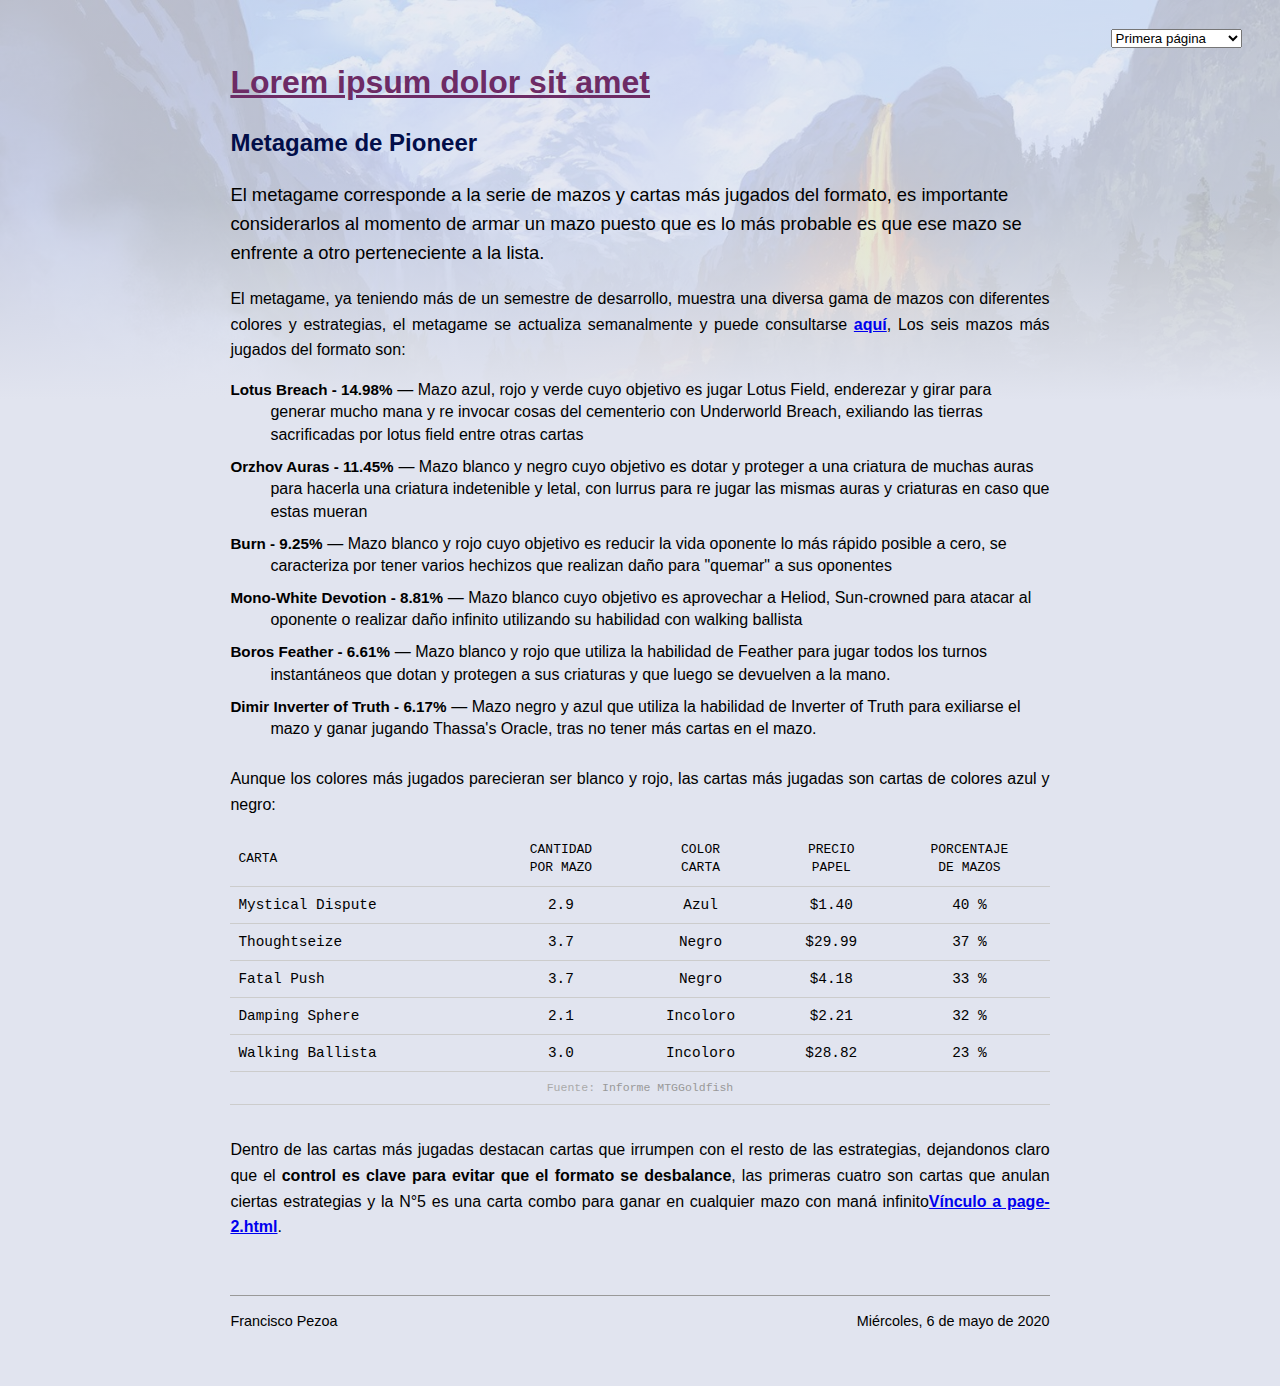
==== page-1.html @ 02c647c9 "Add files via upload" ====
<!DOCTYPE html>
<html lang="es">

<head>
<!-- COMMON TAGS -->
<meta charset="utf-8">
<title>Pioneer en Magic</title>
<!-- Search Engine -->
<meta name="description" content="Página sobre Pioneer, el nuevo formato de Magic the Gathering">
<meta name="image" content="https://panshios.github.io/clase-09/image-meta.jpg">
<!-- Schema.org for Google -->
<meta itemprop="name" content="Pioneer en Magic">
<meta itemprop="description" content="Página sobre Pioneer, el nuevo formato de Magic the Gathering">
<meta itemprop="image" content="https://panshios.github.io/clase-09/image-meta.jpg">
<!-- Twitter -->
<meta name="twitter:card" content="summary">
<meta name="twitter:title" content="Pioneer en Magic">
<meta name="twitter:description" content="Página sobre Pioneer, el nuevo formato de Magic the Gathering">
<!-- Open Graph general (Facebook, Pinterest & Google+) -->
<meta name="og:title" content="Pioneer en Magic">
<meta name="og:description" content="Página sobre Pioneer, el nuevo formato de Magic the Gathering">
<meta name="og:type" content="website">
    <link rel="stylesheet" href="estilo.css">
</head>

<body>
    <nav>
        <select onchange="if (this.value) window.location.href=this.value">
            <option value="index.html">Página de portada</option>
            <option value="page-1.html" selected>Primera página</option>
            <option value="page-2.html">Segunda página</option>
        </select>
    </nav>
    <div class="container">
        <header>
            <h1><a href="index.html">Lorem ipsum dolor sit amet</a></h1>
        </header>
        <section>
            <h2>Metagame de Pioneer</h2>
            <p>El metagame corresponde a la serie de mazos y cartas más jugados del formato, es importante considerarlos al momento de armar un mazo puesto que es lo más probable es que ese mazo se enfrente a otro perteneciente a la lista.</p>
            <p>El metagame, ya teniendo más de un semestre de desarrollo, muestra una diversa gama de mazos con diferentes colores y estrategias, el metagame se actualiza semanalmente y puede consultarse <a href="https://www.mtggoldfish.com/metagame/pioneer#paper" target="_blank" rel="nofollow" title="Pioneer Metagame MTGGoldfish">aquí</a>, Los seis mazos más jugados del formato son:</p>
            <dl>
                <dt>Lotus Breach - 14.98%</dt>
                <dd>Mazo azul, rojo y verde cuyo objetivo es jugar Lotus Field, enderezar y girar para generar mucho mana y re invocar cosas del cementerio con Underworld Breach, exiliando las tierras sacrificadas por lotus field entre otras cartas</dd>
                <dt>Orzhov Auras - 11.45%</dt>
                <dd>Mazo blanco y negro cuyo objetivo es dotar y proteger a una criatura de muchas auras para hacerla una criatura indetenible y letal, con lurrus para re jugar las mismas auras y criaturas en caso que estas mueran</dd>
                <dt>Burn - 9.25%</dt>
                <dd>Mazo blanco y rojo cuyo objetivo es reducir la vida oponente lo más rápido posible a cero, se caracteriza por tener varios hechizos que realizan daño para "quemar" a sus oponentes</dd>
                <dt>Mono-White Devotion - 8.81%</dt>
                <dd>Mazo blanco cuyo objetivo es aprovechar a Heliod, Sun-crowned para atacar al oponente o realizar daño infinito utilizando su habilidad con walking ballista</dd>
                <dt>Boros Feather - 6.61%</dt>
                <dd>Mazo blanco y rojo que utiliza la habilidad de Feather para jugar todos los turnos instantáneos que dotan y protegen a sus criaturas y que luego se devuelven a la mano.</dd>
                <dt>Dimir Inverter of Truth - 6.17%</dt>
                <dd>Mazo negro y azul que utiliza la habilidad de Inverter of Truth para exiliarse el mazo y ganar jugando Thassa's Oracle, tras no tener más cartas en el mazo.</dd>          
            </dl>
            <p>Aunque los colores más jugados parecieran ser blanco y rojo, las cartas más jugadas son cartas de colores azul y negro:</p>
            <table>

                <thead>
                    <tr>
                        <th scope="col">CARTA</th>
                        <th scope="col">CANTIDAD
                            <br/>POR MAZO</th>
                        <th scope="col"> COLOR
                            <br/>CARTA</th>
                        <th scope="col">PRECIO
                            <br/>PAPEL</th>
                        <th scope="col">PORCENTAJE
                            <br/>DE MAZOS</th>
                    </tr>
                </thead>
                <tbody>
                    <tr>
                        <th scope="row">Mystical Dispute</th>
                        <td>2.9</td>
                        <td>Azul</td>
                        <td>$1.40</td>
                        <td>40 %</td>
                    </tr>
                    <tr>
                        <th scope="row">Thoughtseize</th>
                        <td>3.7</td>
                        <td>Negro</td>
                        <td>$29.99</td>
                        <td>37 %</td>
                    </tr>
                    <tr>
                        <th scope="row">Fatal Push</th>
                        <td>3.7</td>
                        <td>Negro</td>
                        <td>$4.18</td>
                        <td>33 %</td>
                    </tr>
                    <tr>
                        <th scope="row">Damping Sphere</th>
                        <td>2.1</td>
                        <td>Incoloro</td>
                        <td>$2.21</td>
                        <td>32 %</td>
                    </tr>
                    <tr>
                        <th scope="row">Walking Ballista</th>
                        <td>3.0</td>
                        <td>Incoloro</td>
                        <td>$28.82</td>
                        <td>23 %</td>
                    </tr>
                </tbody>
                <tfoot>
                    <tr>
                        <td colspan="5">Fuente: <a href="https://www.mtggoldfish.com/format-staples/pioneer" title="Mtg Goldfish cartas más jugadas de Pioneer">Informe MTGGoldfish</a></td>
                    </tr>
                </tfoot>

            </table>
            <p>Dentro de las cartas más jugadas destacan cartas que irrumpen con el resto de las estrategias, dejandonos claro que el <em>control es clave para evitar que el formato se desbalance</em>, las primeras cuatro son cartas que anulan ciertas estrategias y la N°5 es una carta combo para ganar en cualquier mazo con maná infinito<a href="page-2.html">Vínculo a page-2.html</a>.</p>
        </section>
        <footer>
            <hr>
            <p>Francisco Pezoa <time datetime="2020-05-06" class="derecha">Miércoles, 6 de mayo de 2020</time></p>
        </footer>
    </div>
</body>

</html>
---- estilo.css ----
html, body {
    margin: 0;
    padding: 0;
}

body {
    @import url('https://fonts.googleapis.com/css2?family=Source+Sans+Pro&display=swap');
    color: #000;
    background: linear-gradient(180deg, rgba(225, 228, 239, 0.8) 200px, rgba(225, 228, 239, 0.9) 300px, rgba(225, 228, 239, 1) 400px), url('image-bg.jpg');
    background-size: 100% auto;
    background-repeat: no-repeat;
    font-family: 'Source Sans Pro', sans-serif;
    line-height: 1.4;
}

@media screen and (orientation:portrait) {
    body {
        background-size: cover;
    }
}

a, em, strong {
    font-style: normal;
    font-weight: bold;
}

h1 {
    @import url('https://fonts.googleapis.com/css2?family=Source+Sans+Pro:wght@900&display=swap');
    font-family: 'Source Sans Pro', sans-serif;
    color: #6d2b65;
}

h1 a {
    color: #6d2b65;
}

h1 a:hover {
    color: #7a4083;
}

h2, h3, h4, h5, h6 {
    color:#020e49;
}

hr {
    border:none;
    border-bottom:1px solid #999;
}

nav {
    position: fixed;
    right: 3%;
    top: 3%;
    z-index: 999;
}

div.container {
    padding: 3% 18%;
}

@media screen and (orientation:portrait) {
    div.container {
        padding: 6%;
    }
}

p {
    line-height: 1.6;
    text-align: justify;
    text-justify: auto;
}

h2 + p{
    font-size:115%;
    text-align:left;
}

blockquote {
    padding-bottom: 0.5rem;
}

blockquote p {
    margin: 0 0 .5rem 0;
    padding: 0;
    font-family: Times, 'Times New Roman', serif;
    font-style: italic;
    font-weight: 200;
    font-size: 125%;
    text-align: left;
}

blockquote footer {
    text-align: right;
    padding-right: 1rem;
}

blockquote footer:before {
    content: "— ";
}

dl dt {
    float: left;
    font-weight: bold;
    font-size: 95%;
}

dl dd:before {
    content: " — ";
    padding-left: 0.3rem;
}

dl dd {
    padding-bottom: 0.6rem;
}

ul li, ol li {
    list-style-position: outside;
    margin-bottom: 0.3rem;
}

ul li:last-of-type, ol li:last-of-type {
    margin-bottom: 0.6rem;
}

figure {
    margin: 1.2rem -0.3rem;
    padding: 0;
    background: #fff;
    box-shadow: 0 0 2px rgba(100, 100, 100, .1)
}

figure img {
    width: 100%;
    height: auto;
}

figure figcaption {
    font-size: 80%;
    letter-spacing: 0.05rem;
    text-align: center;
    padding: 0.25rem 0.5rem 0.75rem 0.5rem;
    color: #aaa;  
}

table {
    border-collapse: collapse;
    width: 100%;
    font-family: 'Lucida Console', Monaco, monospace;
    font-weight: 300;
    font-size: 90%;
    text-align: center;
    margin-bottom: 2rem;
}

@media screen and (orientation:portrait) {
    table {
        font-size: 80%;
    }
}

table tbody tr:hover {
    background-color: rgba(255, 255, 255, 0.75);
}

table tr td, table tr th {
    border-bottom: 1px solid #ccc;
    padding: 0.5rem;
}

table thead tr th {
    font-size: 90%;
    font-weight: 500;
}

table thead tr th:first-child {
    text-align: left;
}

table tbody tr th {
    text-align: left;
    font-weight: 300;
}

table tfoot {
    font-size: 80%;
    text-align: center;
    color: #aaa;
}

table tfoot a, figure figcaption a {
    color: #999;
    font-weight: 400;
    text-decoration: none;
}

table tfoot a:hover, figure figcaption a:hover {
    color: #888;
    text-decoration: underline;
}

footer {
    padding-top:2rem;
    font-size: 90%;
}

blockquote footer{
    padding-top:0;
}

.derecha {
    float: right;
}
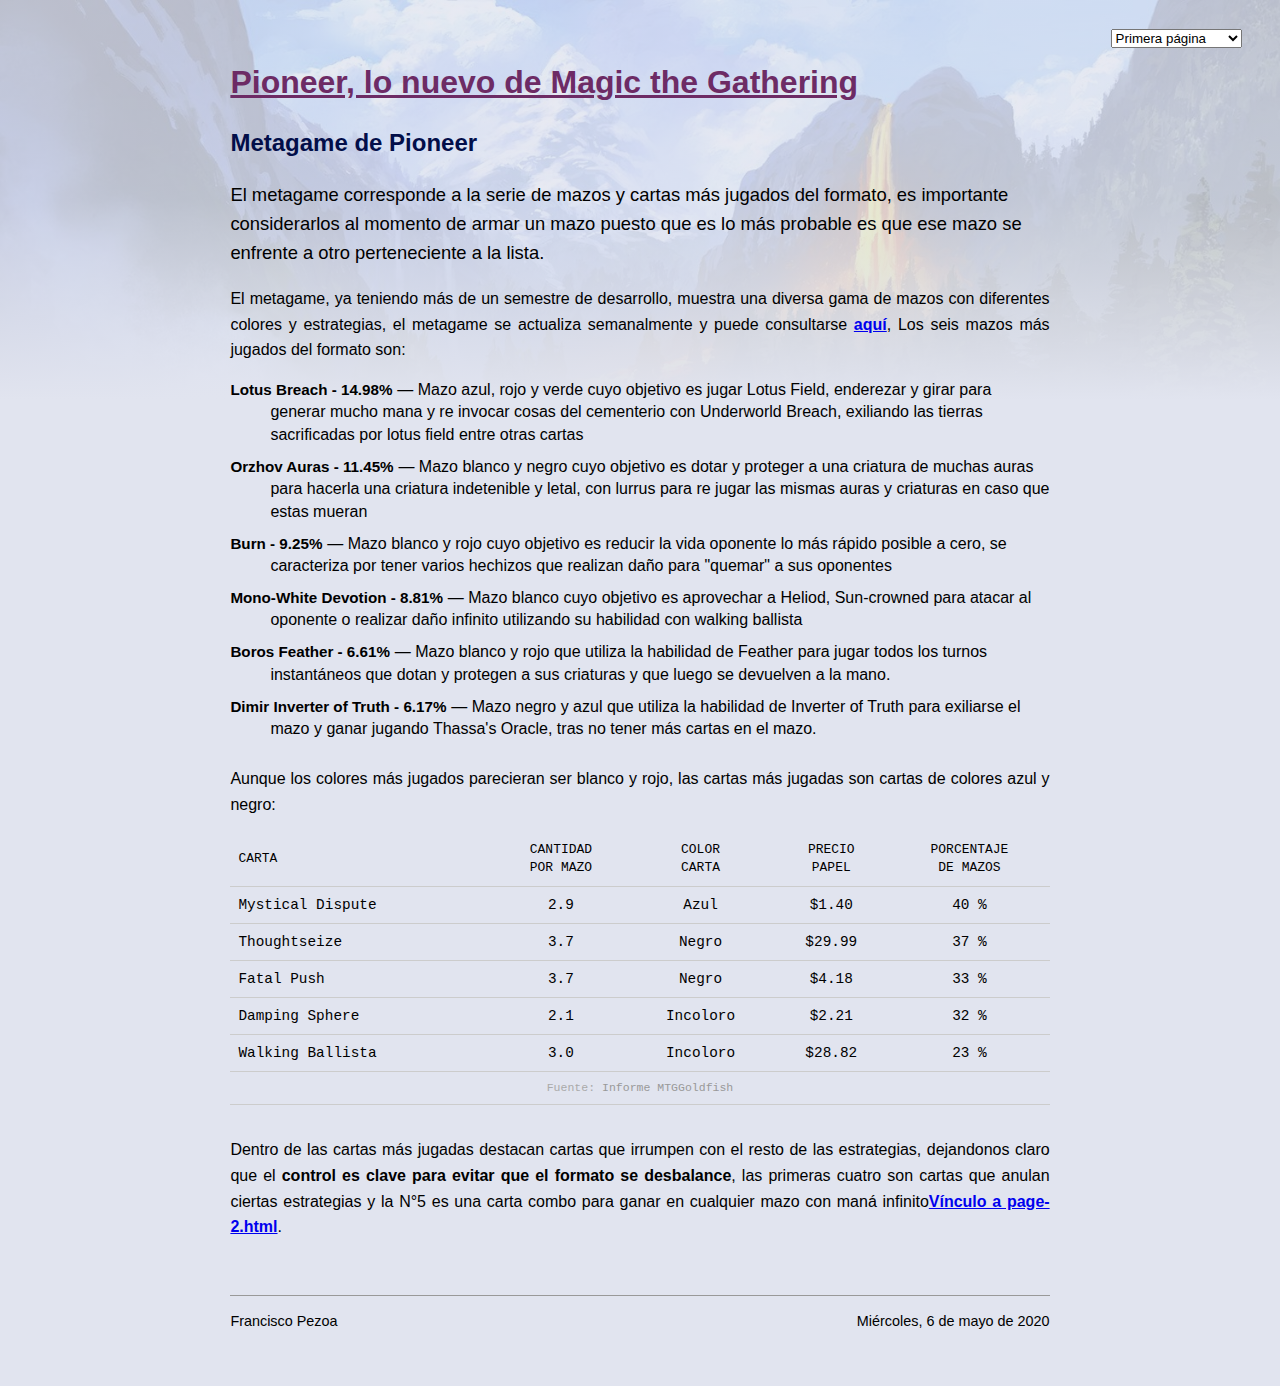
==== commit 109424d2: "Add files via upload" ====
--- a/page-1.html
+++ b/page-1.html
@@ -33,7 +33,7 @@
     </nav>
     <div class="container">
         <header>
-            <h1><a href="index.html">Lorem ipsum dolor sit amet</a></h1>
+            <h1><a href="index.html">Pioneer, lo nuevo de Magic the Gathering</a></h1>
         </header>
         <section>
             <h2>Metagame de Pioneer</h2>
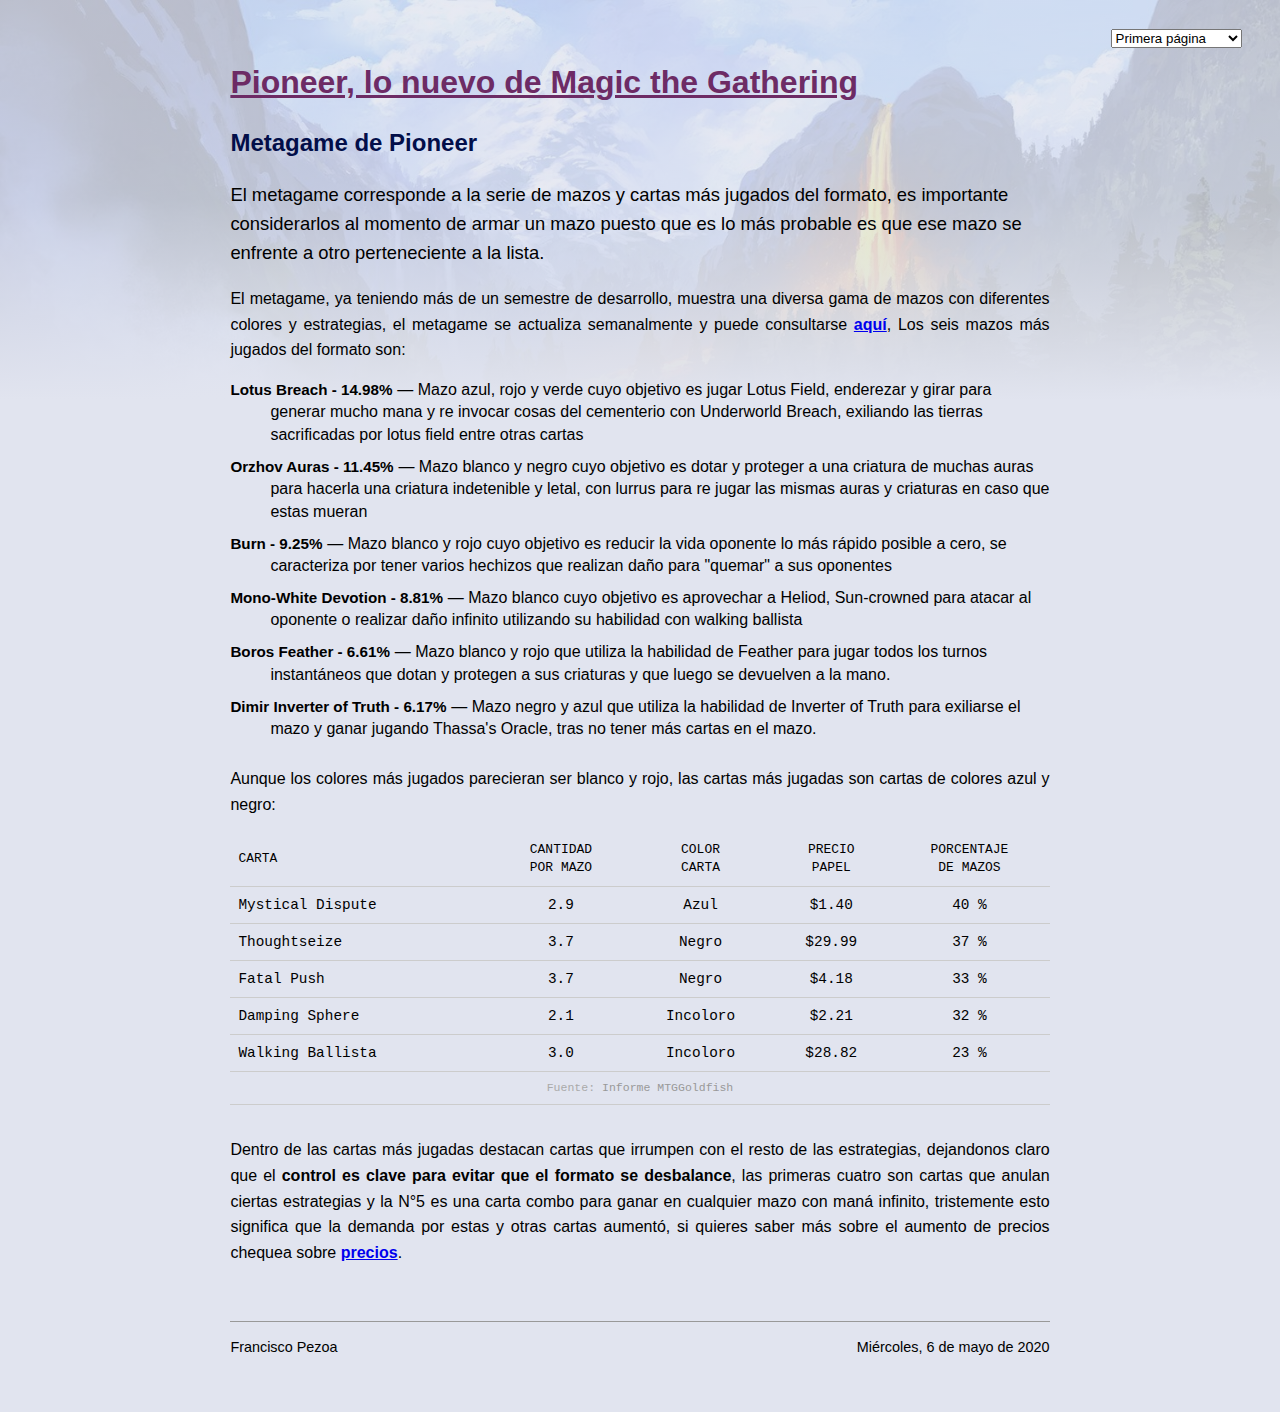
==== commit 5cdcbc17: "Add files via upload" ====
--- a/page-1.html
+++ b/page-1.html
@@ -113,7 +113,7 @@
                 </tfoot>
 
             </table>
-            <p>Dentro de las cartas más jugadas destacan cartas que irrumpen con el resto de las estrategias, dejandonos claro que el <em>control es clave para evitar que el formato se desbalance</em>, las primeras cuatro son cartas que anulan ciertas estrategias y la N°5 es una carta combo para ganar en cualquier mazo con maná infinito<a href="page-2.html">Vínculo a page-2.html</a>.</p>
+            <p>Dentro de las cartas más jugadas destacan cartas que irrumpen con el resto de las estrategias, dejandonos claro que el <em>control es clave para evitar que el formato se desbalance</em>, las primeras cuatro son cartas que anulan ciertas estrategias y la N°5 es una carta combo para ganar en cualquier mazo con maná infinito, tristemente esto significa que la demanda por estas y otras cartas aumentó, si quieres saber más sobre el aumento de precios chequea sobre <a href="page-2.html">precios</a>.</p>
         </section>
         <footer>
             <hr>
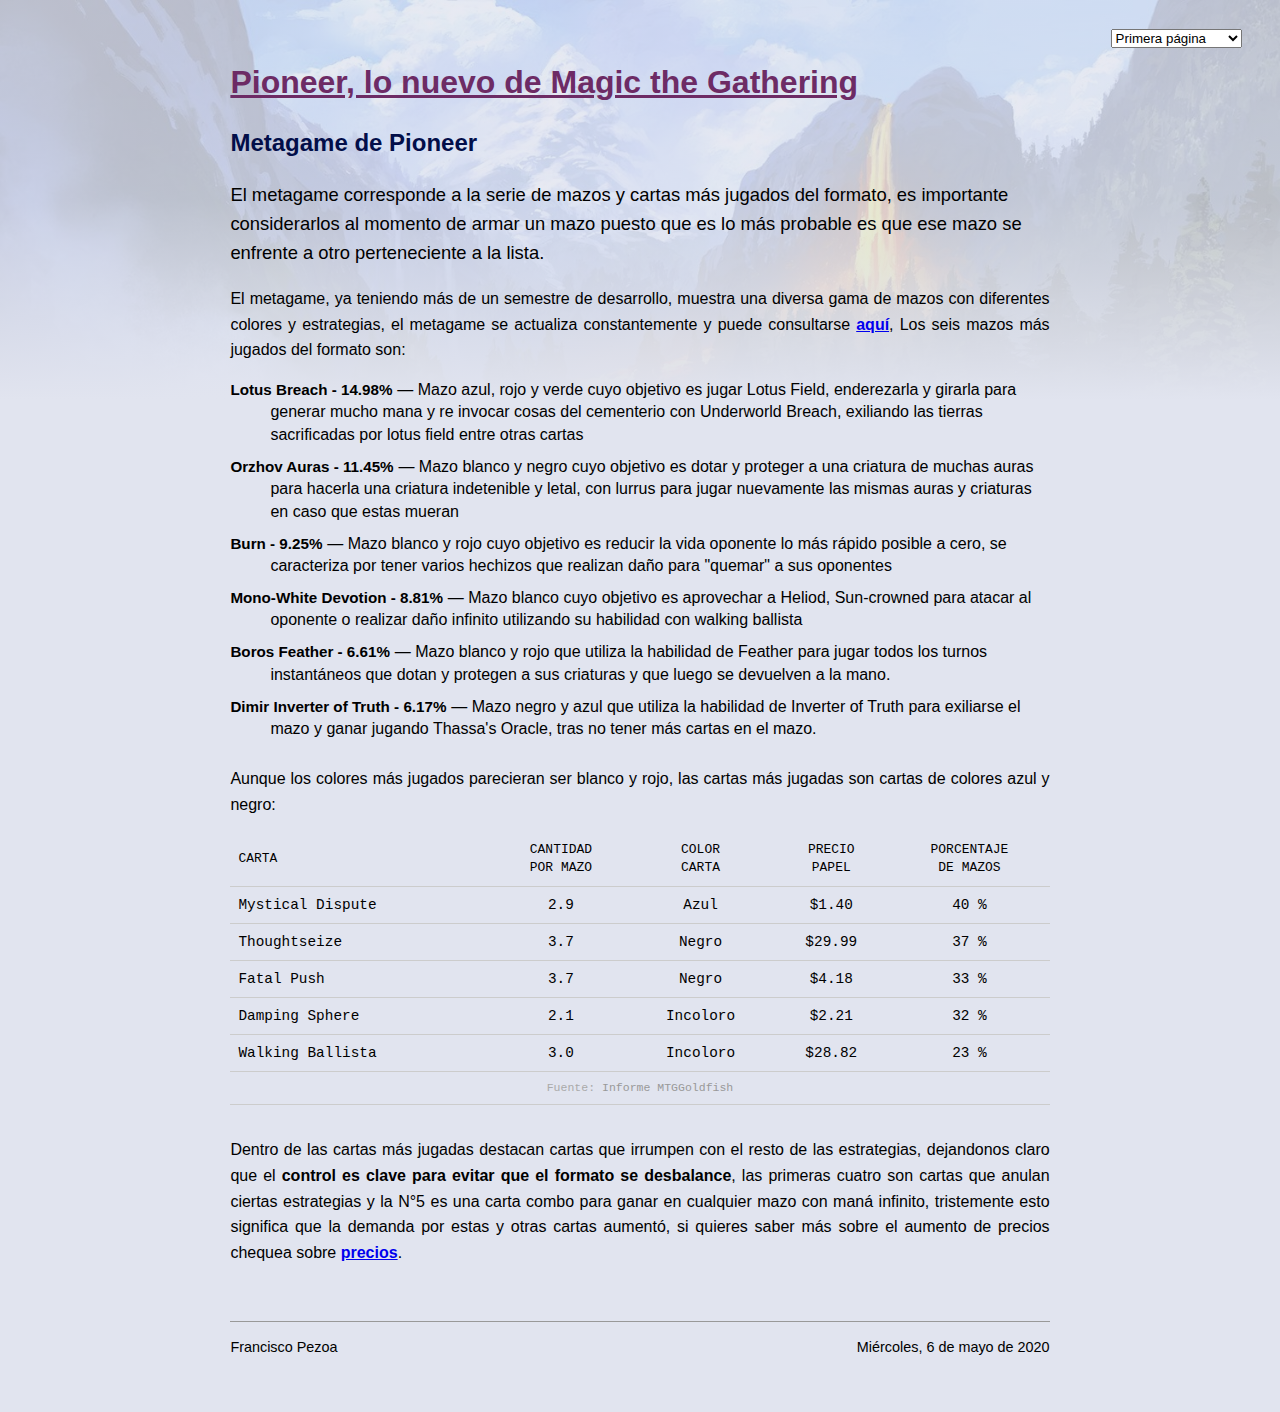
==== commit ed3ef715: "Add files via upload" ====
--- a/page-1.html
+++ b/page-1.html
@@ -38,12 +38,12 @@
         <section>
             <h2>Metagame de Pioneer</h2>
             <p>El metagame corresponde a la serie de mazos y cartas más jugados del formato, es importante considerarlos al momento de armar un mazo puesto que es lo más probable es que ese mazo se enfrente a otro perteneciente a la lista.</p>
-            <p>El metagame, ya teniendo más de un semestre de desarrollo, muestra una diversa gama de mazos con diferentes colores y estrategias, el metagame se actualiza semanalmente y puede consultarse <a href="https://www.mtggoldfish.com/metagame/pioneer#paper" target="_blank" rel="nofollow" title="Pioneer Metagame MTGGoldfish">aquí</a>, Los seis mazos más jugados del formato son:</p>
+            <p>El metagame, ya teniendo más de un semestre de desarrollo, muestra una diversa gama de mazos con diferentes colores y estrategias, el metagame se actualiza constantemente y puede consultarse <a href="https://www.mtggoldfish.com/metagame/pioneer#paper" target="_blank" rel="nofollow" title="Pioneer Metagame MTGGoldfish">aquí</a>, Los seis mazos más jugados del formato son:</p>
             <dl>
                 <dt>Lotus Breach - 14.98%</dt>
-                <dd>Mazo azul, rojo y verde cuyo objetivo es jugar Lotus Field, enderezar y girar para generar mucho mana y re invocar cosas del cementerio con Underworld Breach, exiliando las tierras sacrificadas por lotus field entre otras cartas</dd>
+                <dd>Mazo azul, rojo y verde cuyo objetivo es jugar Lotus Field, enderezarla y girarla para generar mucho mana y re invocar cosas del cementerio con Underworld Breach, exiliando las tierras sacrificadas por lotus field entre otras cartas</dd>
                 <dt>Orzhov Auras - 11.45%</dt>
-                <dd>Mazo blanco y negro cuyo objetivo es dotar y proteger a una criatura de muchas auras para hacerla una criatura indetenible y letal, con lurrus para re jugar las mismas auras y criaturas en caso que estas mueran</dd>
+                <dd>Mazo blanco y negro cuyo objetivo es dotar y proteger a una criatura de muchas auras para hacerla una criatura indetenible y letal, con lurrus para jugar nuevamente las mismas auras y criaturas en caso que estas mueran</dd>
                 <dt>Burn - 9.25%</dt>
                 <dd>Mazo blanco y rojo cuyo objetivo es reducir la vida oponente lo más rápido posible a cero, se caracteriza por tener varios hechizos que realizan daño para "quemar" a sus oponentes</dd>
                 <dt>Mono-White Devotion - 8.81%</dt>
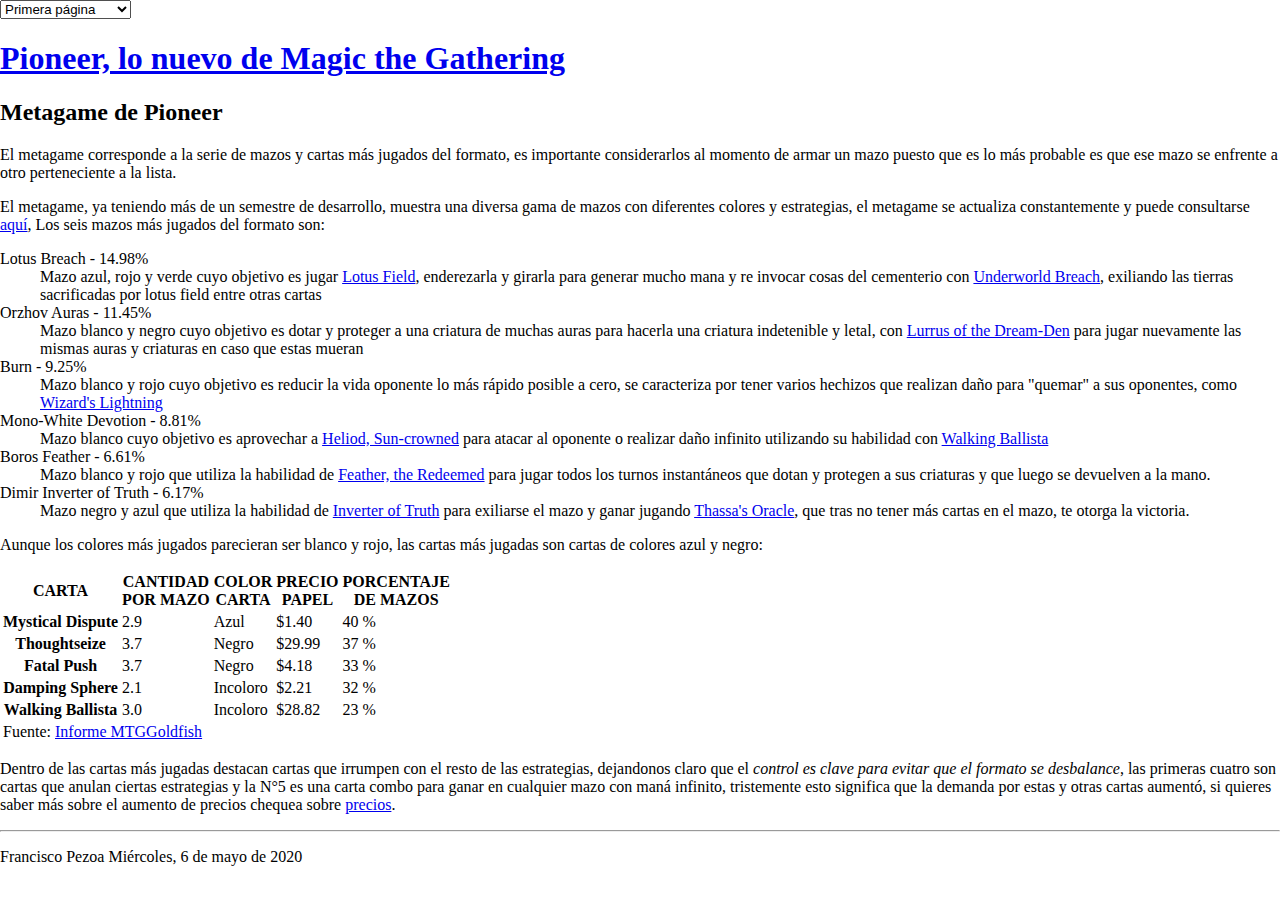
==== commit a3a0a6e2: "Add files via upload" ====
--- a/page-1.html
+++ b/page-1.html
@@ -41,17 +41,17 @@
             <p>El metagame, ya teniendo más de un semestre de desarrollo, muestra una diversa gama de mazos con diferentes colores y estrategias, el metagame se actualiza constantemente y puede consultarse <a href="https://www.mtggoldfish.com/metagame/pioneer#paper" target="_blank" rel="nofollow" title="Pioneer Metagame MTGGoldfish">aquí</a>, Los seis mazos más jugados del formato son:</p>
             <dl>
                 <dt>Lotus Breach - 14.98%</dt>
-                <dd>Mazo azul, rojo y verde cuyo objetivo es jugar Lotus Field, enderezarla y girarla para generar mucho mana y re invocar cosas del cementerio con Underworld Breach, exiliando las tierras sacrificadas por lotus field entre otras cartas</dd>
+                <dd>Mazo azul, rojo y verde cuyo objetivo es jugar <a href="https://scryfall.com/card/m20/249/lotus-field" target="_blank">Lotus Field</a>, enderezarla y girarla para generar mucho mana y re invocar cosas del cementerio con <a href="https://scryfall.com/card/thb/161/underworld-breach" target="_blank">Underworld Breach</a>, exiliando las tierras sacrificadas por lotus field entre otras cartas</dd>
                 <dt>Orzhov Auras - 11.45%</dt>
-                <dd>Mazo blanco y negro cuyo objetivo es dotar y proteger a una criatura de muchas auras para hacerla una criatura indetenible y letal, con lurrus para jugar nuevamente las mismas auras y criaturas en caso que estas mueran</dd>
+                <dd>Mazo blanco y negro cuyo objetivo es dotar y proteger a una criatura de muchas auras para hacerla una criatura indetenible y letal, con <a href="https://scryfall.com/card/iko/226/lurrus-of-the-dream-den" target="_blank">Lurrus of the Dream-Den</a> para jugar nuevamente las mismas auras y criaturas en caso que estas mueran</dd>
                 <dt>Burn - 9.25%</dt>
-                <dd>Mazo blanco y rojo cuyo objetivo es reducir la vida oponente lo más rápido posible a cero, se caracteriza por tener varios hechizos que realizan daño para "quemar" a sus oponentes</dd>
+                <dd>Mazo blanco y rojo cuyo objetivo es reducir la vida oponente lo más rápido posible a cero, se caracteriza por tener varios hechizos que realizan daño para "quemar" a sus oponentes, como <a href="https://scryfall.com/card/dom/152/wizards-lightning" target="_blank">Wizard's Lightning</a></dd>
                 <dt>Mono-White Devotion - 8.81%</dt>
-                <dd>Mazo blanco cuyo objetivo es aprovechar a Heliod, Sun-crowned para atacar al oponente o realizar daño infinito utilizando su habilidad con walking ballista</dd>
+                <dd>Mazo blanco cuyo objetivo es aprovechar a <a href="https://scryfall.com/card/thb/18/heliod-sun-crowned" target="_blank">Heliod, Sun-crowned</a> para atacar al oponente o realizar daño infinito utilizando su habilidad con <a href="https://scryfall.com/card/aer/181/walking-ballista" target="_blank">Walking Ballista</a></dd>
                 <dt>Boros Feather - 6.61%</dt>
-                <dd>Mazo blanco y rojo que utiliza la habilidad de Feather para jugar todos los turnos instantáneos que dotan y protegen a sus criaturas y que luego se devuelven a la mano.</dd>
+                <dd>Mazo blanco y rojo que utiliza la habilidad de <a href="https://scryfall.com/card/war/197/feather-the-redeemed" target="_blank">Feather, the Redeemed</a> para jugar todos los turnos instantáneos que dotan y protegen a sus criaturas y que luego se devuelven a la mano.</dd>
                 <dt>Dimir Inverter of Truth - 6.17%</dt>
-                <dd>Mazo negro y azul que utiliza la habilidad de Inverter of Truth para exiliarse el mazo y ganar jugando Thassa's Oracle, tras no tener más cartas en el mazo.</dd>          
+                <dd>Mazo negro y azul que utiliza la habilidad de <a href="https://scryfall.com/card/ogw/72/inverter-of-truth" target="_blank">Inverter of Truth</a> para exiliarse el mazo y ganar jugando <a href="https://scryfall.com/card/thb/73/thassas-oracle" target="_blank">Thassa's Oracle</a>, que tras no tener más cartas en el mazo, te otorga la victoria.</dd>          
             </dl>
             <p>Aunque los colores más jugados parecieran ser blanco y rojo, las cartas más jugadas son cartas de colores azul y negro:</p>
             <table>
--- a/estilo.css
+++ b/estilo.css
@@ -4,7 +4,7 @@
 }
 
 body {
-    @import url('https://fonts.googleapis.com/css2?family=Source+Sans+Pro&display=swap');
+    @import url('https://fonts.googleapis.com/css2?family=Source+Sans+Pro&display=swap'');
     color: #000;
     background: linear-gradient(180deg, rgba(225, 228, 239, 0.8) 200px, rgba(225, 228, 239, 0.9) 300px, rgba(225, 228, 239, 1) 400px), url('image-bg.jpg');
     background-size: 100% auto;
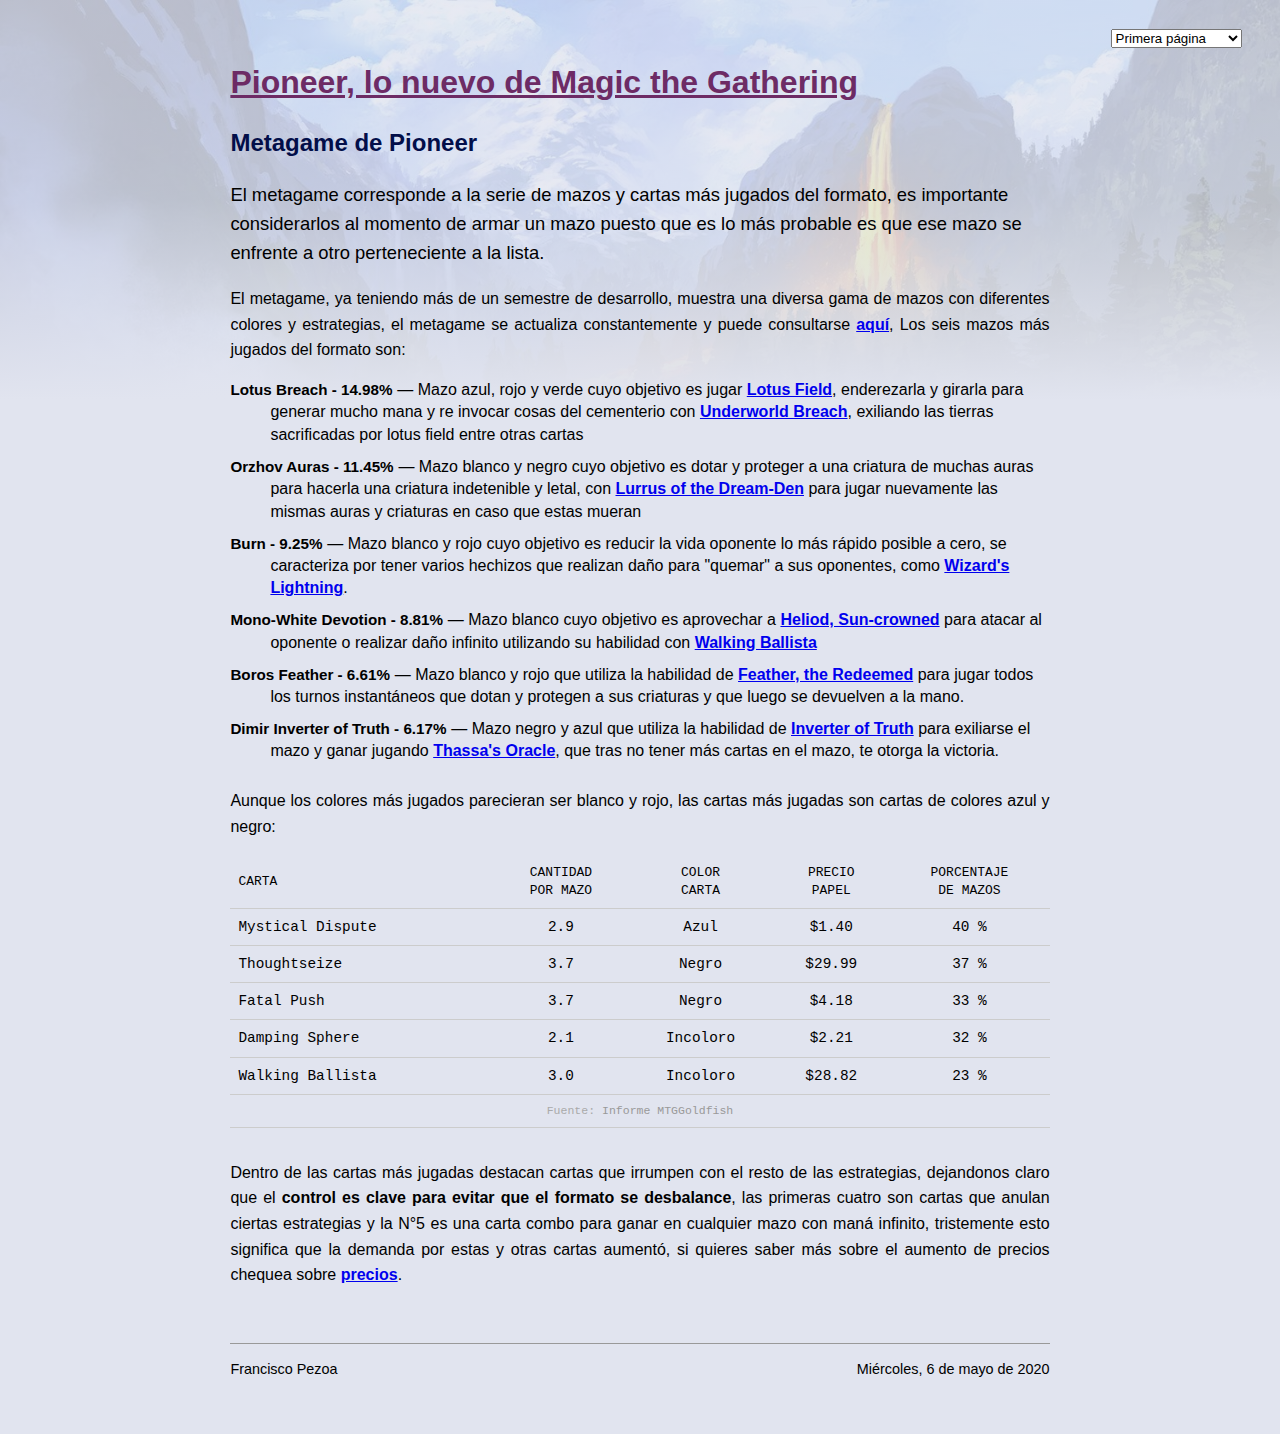
==== commit c549af13: "Add files via upload" ====
--- a/page-1.html
+++ b/page-1.html
@@ -45,7 +45,7 @@
                 <dt>Orzhov Auras - 11.45%</dt>
                 <dd>Mazo blanco y negro cuyo objetivo es dotar y proteger a una criatura de muchas auras para hacerla una criatura indetenible y letal, con <a href="https://scryfall.com/card/iko/226/lurrus-of-the-dream-den" target="_blank">Lurrus of the Dream-Den</a> para jugar nuevamente las mismas auras y criaturas en caso que estas mueran</dd>
                 <dt>Burn - 9.25%</dt>
-                <dd>Mazo blanco y rojo cuyo objetivo es reducir la vida oponente lo más rápido posible a cero, se caracteriza por tener varios hechizos que realizan daño para "quemar" a sus oponentes, como <a href="https://scryfall.com/card/dom/152/wizards-lightning" target="_blank">Wizard's Lightning</a></dd>
+                <dd>Mazo blanco y rojo cuyo objetivo es reducir la vida oponente lo más rápido posible a cero, se caracteriza por tener varios hechizos que realizan daño para "quemar" a sus oponentes, como <a href="https://scryfall.com/card/dom/152/wizards-lightning" target="_blank">Wizard's Lightning</a>.</dd>
                 <dt>Mono-White Devotion - 8.81%</dt>
                 <dd>Mazo blanco cuyo objetivo es aprovechar a <a href="https://scryfall.com/card/thb/18/heliod-sun-crowned" target="_blank">Heliod, Sun-crowned</a> para atacar al oponente o realizar daño infinito utilizando su habilidad con <a href="https://scryfall.com/card/aer/181/walking-ballista" target="_blank">Walking Ballista</a></dd>
                 <dt>Boros Feather - 6.61%</dt>
--- a/estilo.css
+++ b/estilo.css
@@ -4,7 +4,7 @@
 }
 
 body {
-    @import url('https://fonts.googleapis.com/css2?family=Source+Sans+Pro&display=swap'');
+    @import url('https://fonts.googleapis.com/css2?family=Source+Sans+Pro&display=swap');
     color: #000;
     background: linear-gradient(180deg, rgba(225, 228, 239, 0.8) 200px, rgba(225, 228, 239, 0.9) 300px, rgba(225, 228, 239, 1) 400px), url('image-bg.jpg');
     background-size: 100% auto;
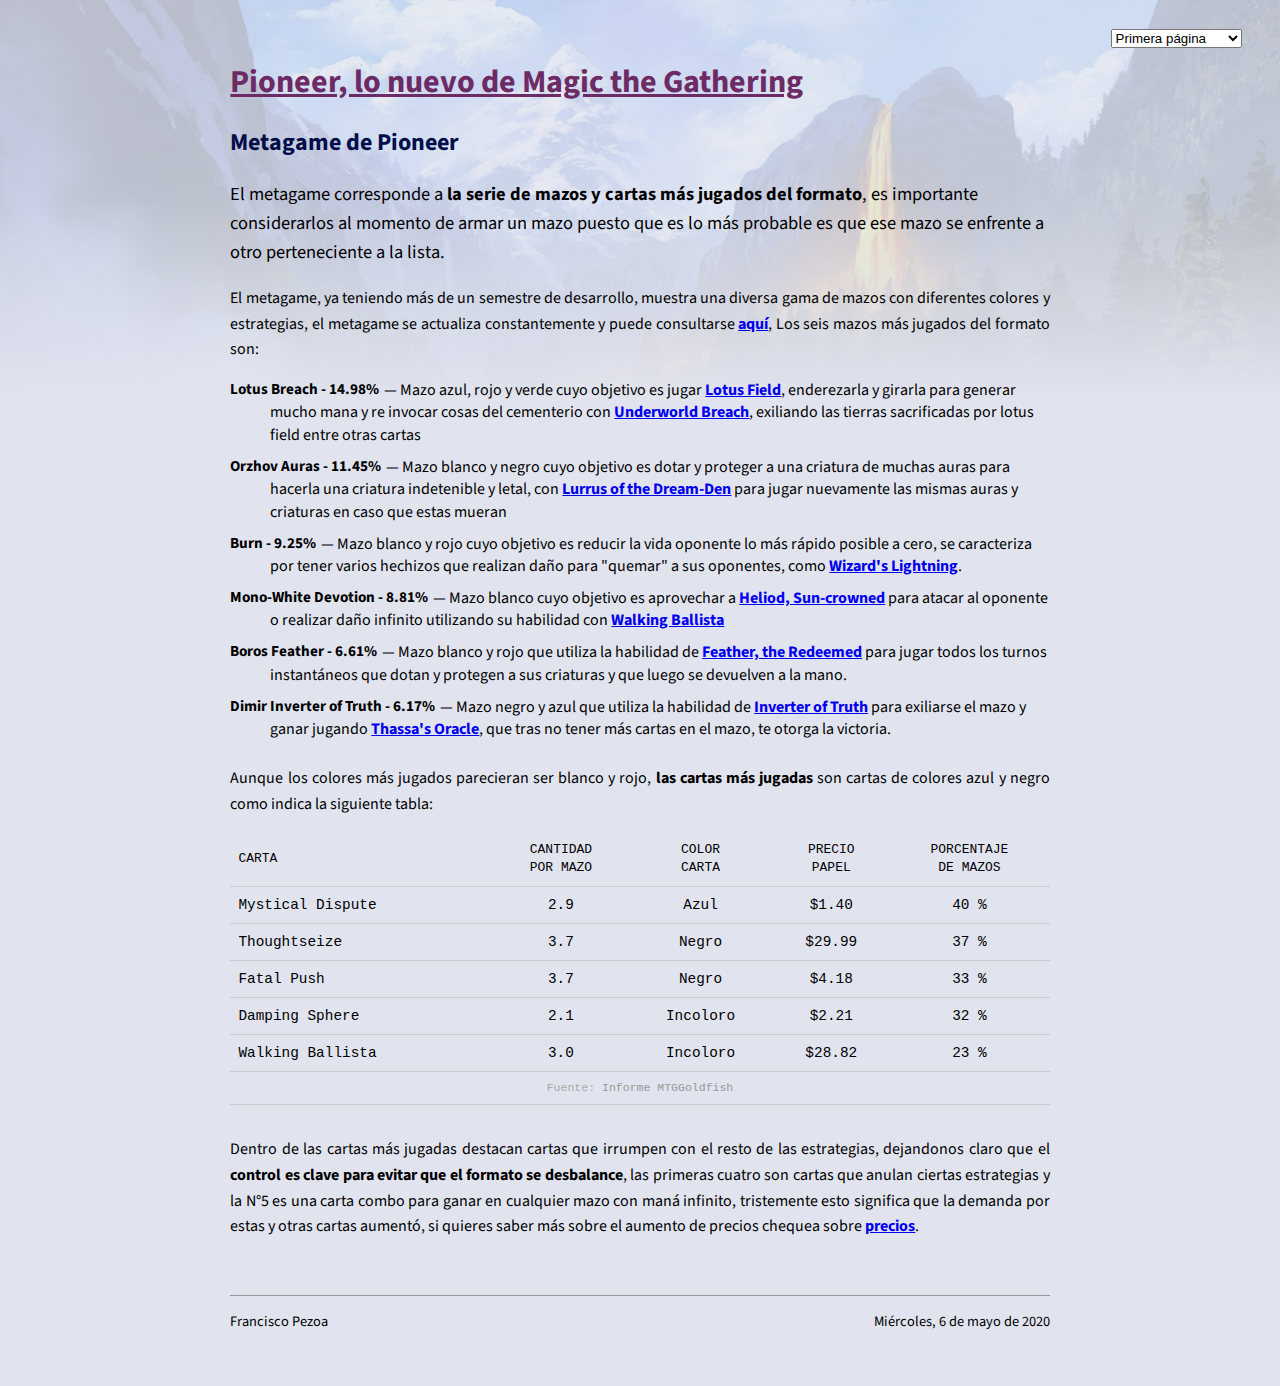
==== commit 1e08b024: "Add files via upload" ====
--- a/page-1.html
+++ b/page-1.html
@@ -37,7 +37,7 @@
         </header>
         <section>
             <h2>Metagame de Pioneer</h2>
-            <p>El metagame corresponde a la serie de mazos y cartas más jugados del formato, es importante considerarlos al momento de armar un mazo puesto que es lo más probable es que ese mazo se enfrente a otro perteneciente a la lista.</p>
+            <p>El metagame corresponde a <em>la serie de mazos y cartas más jugados del formato</em>, es importante considerarlos al momento de armar un mazo puesto que es lo más probable es que ese mazo se enfrente a otro perteneciente a la lista.</p>
             <p>El metagame, ya teniendo más de un semestre de desarrollo, muestra una diversa gama de mazos con diferentes colores y estrategias, el metagame se actualiza constantemente y puede consultarse <a href="https://www.mtggoldfish.com/metagame/pioneer#paper" target="_blank" rel="nofollow" title="Pioneer Metagame MTGGoldfish">aquí</a>, Los seis mazos más jugados del formato son:</p>
             <dl>
                 <dt>Lotus Breach - 14.98%</dt>
@@ -53,7 +53,7 @@
                 <dt>Dimir Inverter of Truth - 6.17%</dt>
                 <dd>Mazo negro y azul que utiliza la habilidad de <a href="https://scryfall.com/card/ogw/72/inverter-of-truth" target="_blank">Inverter of Truth</a> para exiliarse el mazo y ganar jugando <a href="https://scryfall.com/card/thb/73/thassas-oracle" target="_blank">Thassa's Oracle</a>, que tras no tener más cartas en el mazo, te otorga la victoria.</dd>          
             </dl>
-            <p>Aunque los colores más jugados parecieran ser blanco y rojo, las cartas más jugadas son cartas de colores azul y negro:</p>
+            <p>Aunque los colores más jugados parecieran ser blanco y rojo, <em>las cartas más jugadas</em> son cartas de colores azul y negro como indica la siguiente tabla:</p>
             <table>
 
                 <thead>
--- a/estilo.css
+++ b/estilo.css
@@ -1,10 +1,11 @@
+@import url('https://fonts.googleapis.com/css2?family=Source+Sans+Pro:wght@400;900&display=swap');
 html, body {
     margin: 0;
     padding: 0;
 }
 
 body {
-    @import url('https://fonts.googleapis.com/css2?family=Source+Sans+Pro&display=swap');
+    
     color: #000;
     background: linear-gradient(180deg, rgba(225, 228, 239, 0.8) 200px, rgba(225, 228, 239, 0.9) 300px, rgba(225, 228, 239, 1) 400px), url('image-bg.jpg');
     background-size: 100% auto;
@@ -25,7 +26,6 @@
 }
 
 h1 {
-    @import url('https://fonts.googleapis.com/css2?family=Source+Sans+Pro:wght@900&display=swap');
     font-family: 'Source Sans Pro', sans-serif;
     color: #6d2b65;
 }
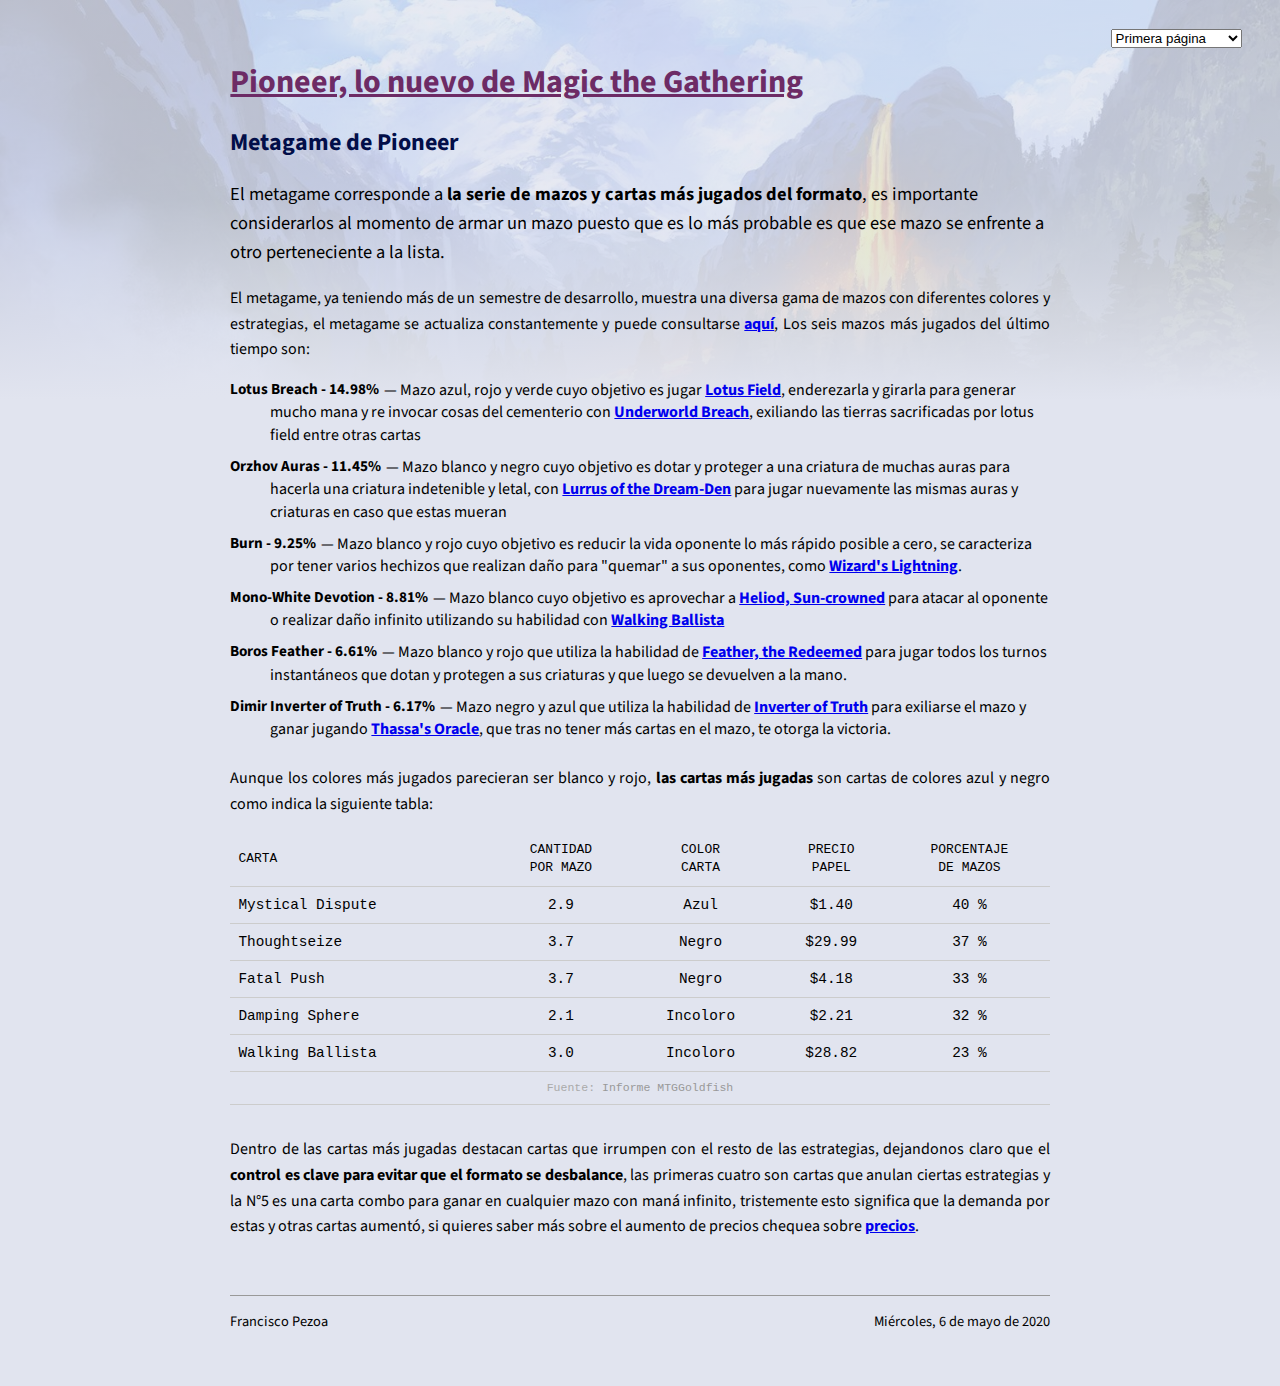
==== commit 1ce6a264: "Add files via upload" ====
--- a/page-1.html
+++ b/page-1.html
@@ -38,7 +38,7 @@
         <section>
             <h2>Metagame de Pioneer</h2>
             <p>El metagame corresponde a <em>la serie de mazos y cartas más jugados del formato</em>, es importante considerarlos al momento de armar un mazo puesto que es lo más probable es que ese mazo se enfrente a otro perteneciente a la lista.</p>
-            <p>El metagame, ya teniendo más de un semestre de desarrollo, muestra una diversa gama de mazos con diferentes colores y estrategias, el metagame se actualiza constantemente y puede consultarse <a href="https://www.mtggoldfish.com/metagame/pioneer#paper" target="_blank" rel="nofollow" title="Pioneer Metagame MTGGoldfish">aquí</a>, Los seis mazos más jugados del formato son:</p>
+            <p>El metagame, ya teniendo más de un semestre de desarrollo, muestra una diversa gama de mazos con diferentes colores y estrategias, el metagame se actualiza constantemente y puede consultarse <a href="https://www.mtggoldfish.com/metagame/pioneer#paper" target="_blank" rel="nofollow" title="Pioneer Metagame MTGGoldfish">aquí</a>, Los seis mazos más jugados del último tiempo son:</p>
             <dl>
                 <dt>Lotus Breach - 14.98%</dt>
                 <dd>Mazo azul, rojo y verde cuyo objetivo es jugar <a href="https://scryfall.com/card/m20/249/lotus-field" target="_blank">Lotus Field</a>, enderezarla y girarla para generar mucho mana y re invocar cosas del cementerio con <a href="https://scryfall.com/card/thb/161/underworld-breach" target="_blank">Underworld Breach</a>, exiliando las tierras sacrificadas por lotus field entre otras cartas</dd>
